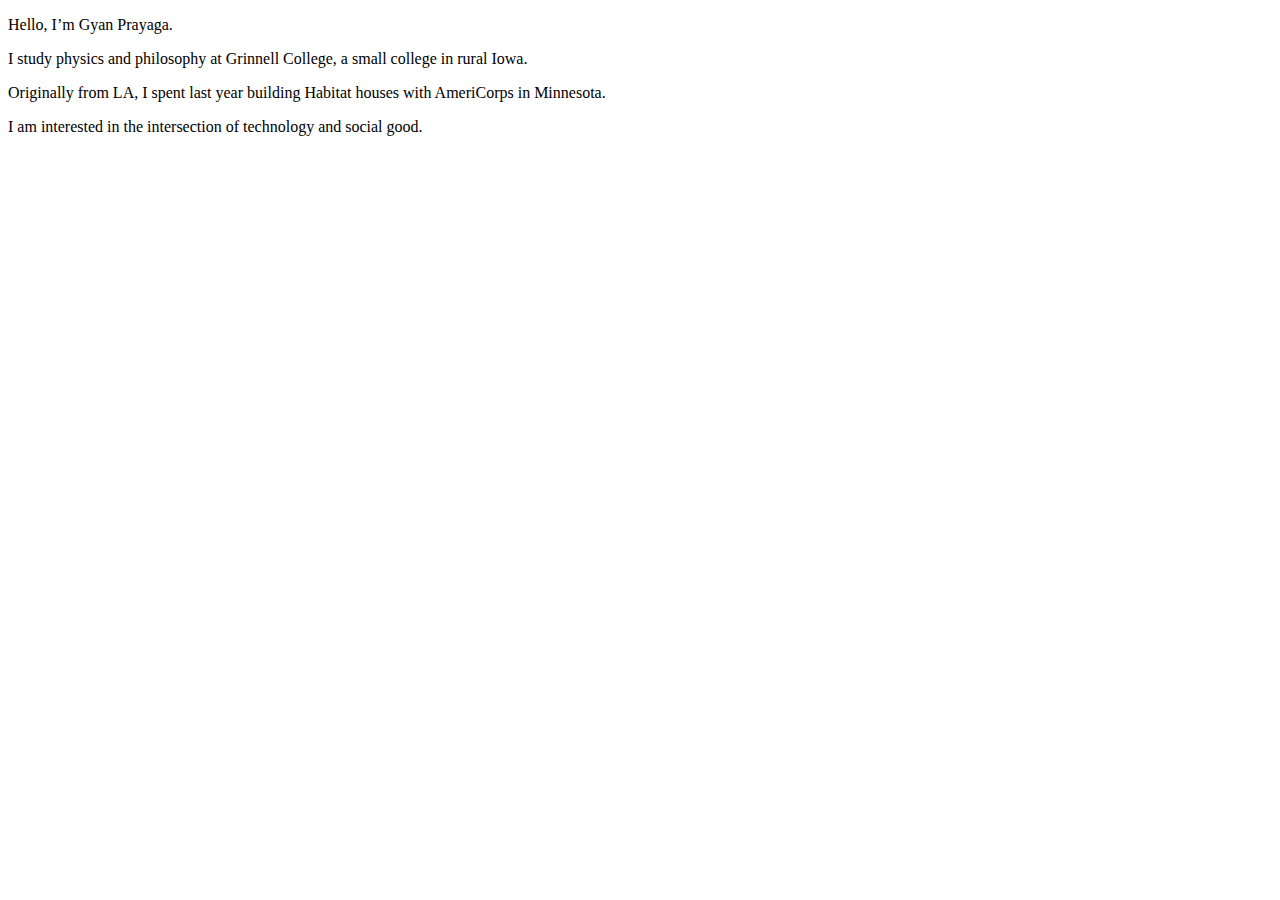
==== index.html @ 5ce823ca "adds unstyled copy" ====
<!DOCTYPE html>
<html>
<head>
  <title>Gyan Prayaga</title>
</head>
<body>
<p>Hello, I’m Gyan Prayaga.</p>

<p>I study physics and philosophy at Grinnell College, a small college in rural Iowa.</p>

<p>Originally from LA, I spent last year building Habitat houses with AmeriCorps in Minnesota.</p>

<p>I am interested in the intersection of technology and social good.</p>
</body>
</html>
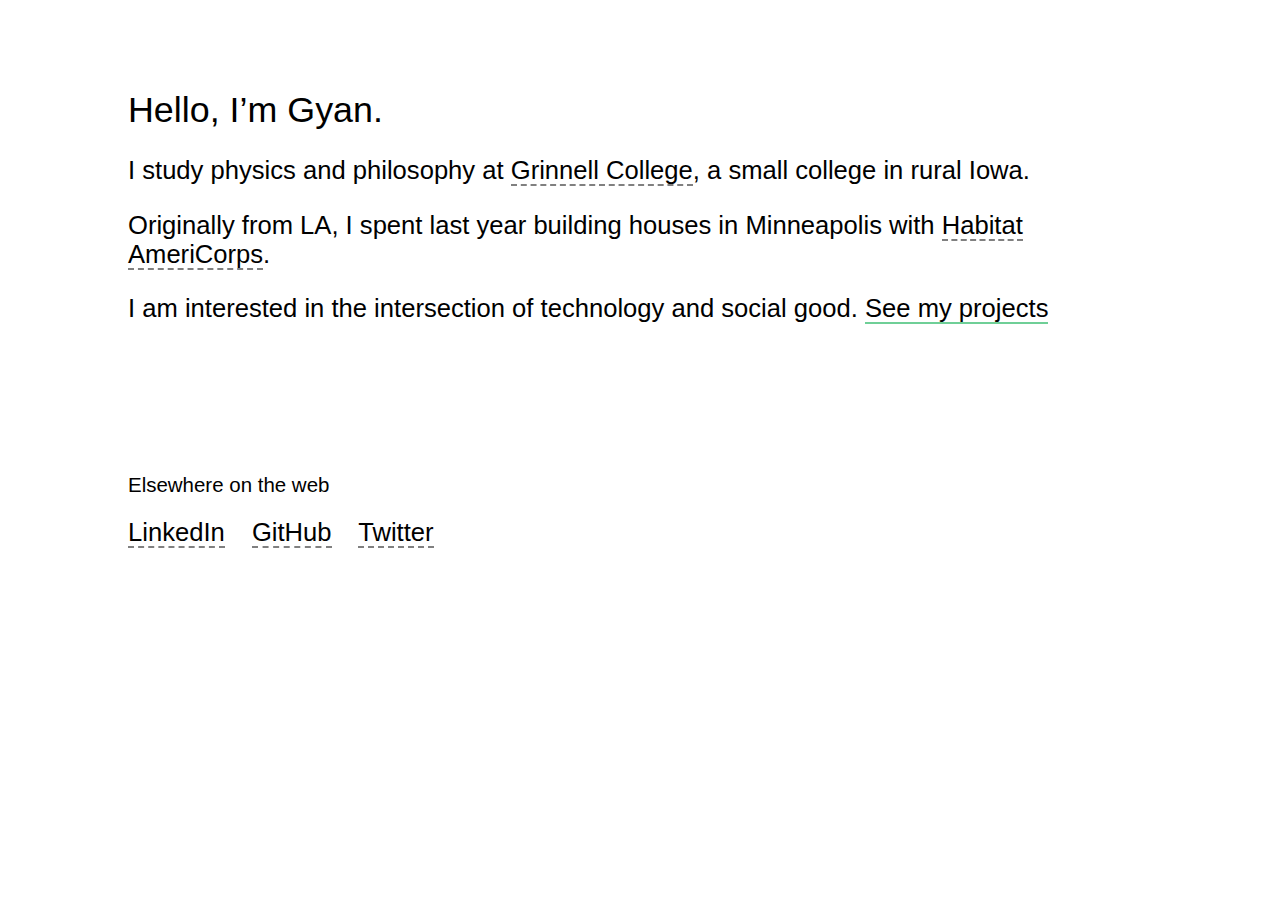
==== commit 3f9a6b74: "adds styling" ====
--- a/index.html
+++ b/index.html
@@ -2,14 +2,95 @@
 <html>
 <head>
   <title>Gyan Prayaga</title>
+  <meta name="viewport" content="width=device-width, initial-scale=1">
+  <style>
+  html, body {
+  padding:0;
+  margin:0;
+  }
+
+  body {
+  background:white;
+  font-size:.8em;
+  font-family:'Futura','Rubik', arial, sans-serif;
+
+  }
+
+  main {
+      font-size:2em;
+  }
+
+  main {
+    padding:7% 10% 0 10%;
+  }
+
+  header {
+    font-size:1.4em;
+  }
+
+  a {
+    -webkit-transition:.1s;
+    -moz-transition:.1s;
+    transition:.1s;
+  }
+
+  a.external {
+    text-decoration:none;
+    border-bottom:2px dashed gray;
+    color:black;
+  }
+
+  a.external:active {
+    color:gray;
+  }
+
+  a.highlight {
+    color:black;
+    text-decoration:none;
+    border-bottom:2px solid #6FCF97;
+  }
+
+  a.highlight:hover {
+    color:#6FCF97
+  }
+
+  aside {
+    margin-top:100px;
+    font-size:2em;
+    padding:50px 10% 50px 10%;
+    background:white;
+  }
+
+  aside h3 {
+    font-size:.8em;
+    font-weight:400;
+    margin-top:0;
+  }
+
+  aside a {
+    margin-right:20px;
+    text-decoration:none;
+    color:black;
+    border-bottom:2px dashed gray;
+  }
+
+  </style>
 </head>
 <body>
-<p>Hello, I’m Gyan Prayaga.</p>
+  <main>
+    <header>Hello, I’m Gyan.</header>
 
-<p>I study physics and philosophy at Grinnell College, a small college in rural Iowa.</p>
+    <p>I study physics and philosophy at <a class='external'  href='https://www.grinnell.edu' target='_blank'>Grinnell College</a>, a small college in rural Iowa.</p>
 
-<p>Originally from LA, I spent last year building Habitat houses with AmeriCorps in Minnesota.</p>
+    <p>Originally from LA, I spent last year building houses in Minneapolis with <a class='external' href='https://www.tchabitat.org/americorps-day' target='_blank'>Habitat AmeriCorps</a>.</p>
 
-<p>I am interested in the intersection of technology and social good.</p>
+    <p>I am interested in the intersection of technology and social good. <a class='highlight' href='projects.html'>See my projects</a></p>
+  </main>
+  <aside>
+    <h3>Elsewhere on the web</h3>
+    <a href='https://www.linkedin.com/in/gyan-prayaga-a385bb111/' target='_blank'>LinkedIn</a>
+    <a href='https://github.com/gyanishere' target='_blank'>GitHub</a>
+    <a href='https://twitter.com/gyanisi' target='_blank'>Twitter</a>
+  </aside>
 </body>
 </html>
